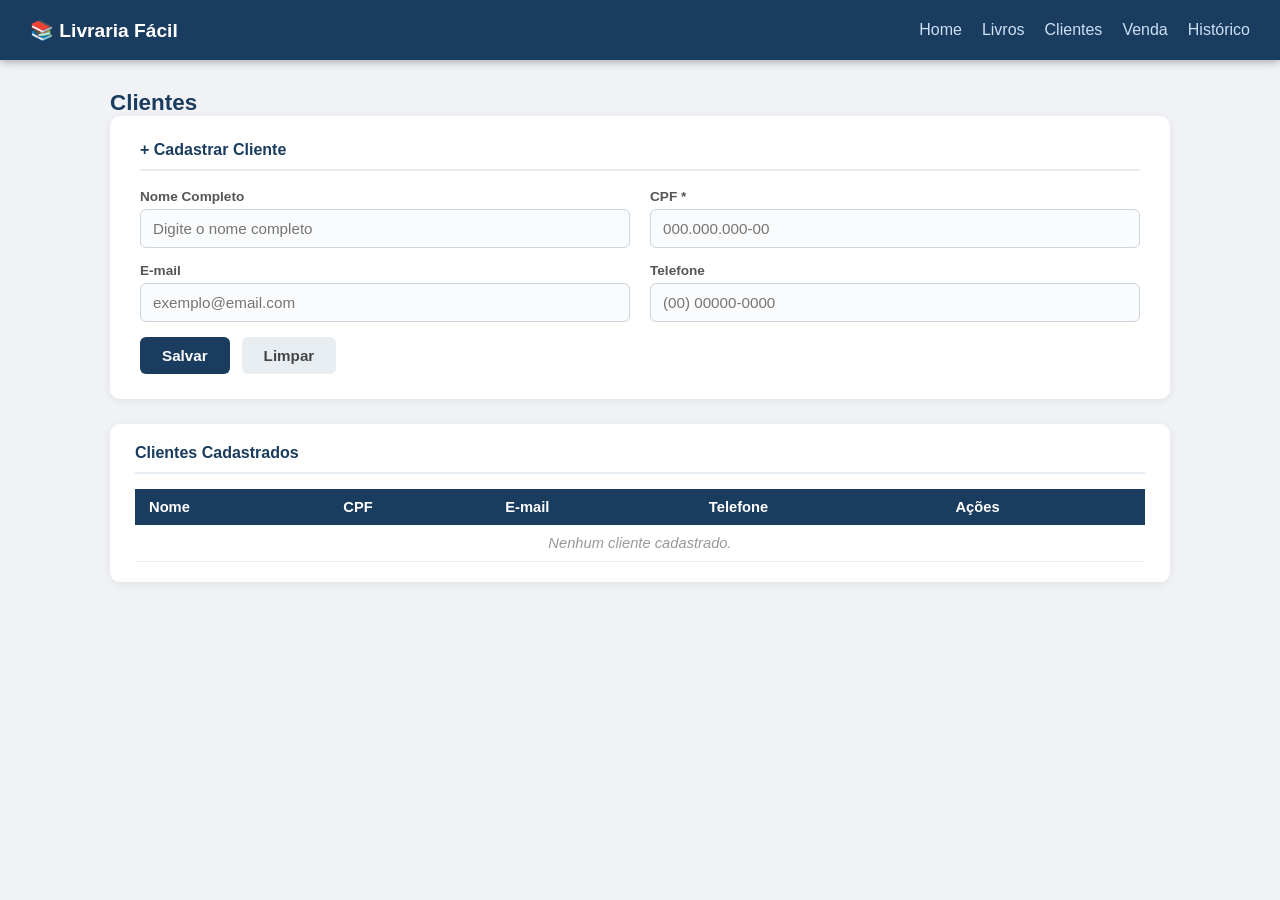
==== src/main/resources/static/clientes.html @ 3aa2c9e3 "Features Front-End" ====
<!DOCTYPE html>
<html lang="pt-BR">
<head>
    <meta charset="UTF-8">
    <meta name="viewport" content="width=device-width, initial-scale=1.0">
    <title>Clientes - Livraria Fácil</title>
    <link rel="stylesheet" href="../css/style.css">
    <script src="../js/validacoes.js" defer></script>
</head>
<body>
    <header>
        <div class="logo">📚 Livraria Fácil</div>
        <nav>
            <ul>
                <li><a href="index.html">Home</a></li>
                <li><a href="livros.html">Livros</a></li>
                <li><a href="clientes.html">Clientes</a></li>
                <li><a href="venda.html">Venda</a></li>
                <li><a href="historico.html">Histórico</a></li>
            </ul>
        </nav>
    </header>

    <main>
        <div class="container">

            <div class="pagina-titulo">
                <h2>Clientes</h2>
            </div>

            <div class="card-form">
                <h3>+ Cadastrar Cliente</h3>

                <form id="formCliente">
                    <div class="form-row">
                        <div class="form-group">
                            <label>Nome Completo</label>
                            <input id="nomeCliente" name="nomeCliente" type="text"
                                   placeholder="Digite o nome completo">
                        </div>
                        <div class="form-group">
                            <label>CPF *</label>
                            <input id="cpfCliente" name="cpfCliente" type="text"
                                   placeholder="000.000.000-00">
                        </div>
                    </div>

                    <div class="form-row">
                        <div class="form-group">
                            <label>E-mail</label>
                            <input id="emailCliente" name="emailCliente" type="email"
                                   placeholder="exemplo@email.com">
                        </div>
                        <div class="form-group">
                            <label>Telefone</label>
                            <input id="telefoneCliente" name="telefoneCliente" type="tel"
                                   placeholder="(00) 00000-0000">
                        </div>
                    </div>

                    <div class="acoes-form">
                        <button class="btn btn-primario" type="submit">Salvar</button>
                        <button class="btn btn-secundario" type="button" id="btnLimparCliente">Limpar</button>
                    </div>

                    <p id="msgCliente"></p>
                </form>
            </div>

            <div class="card-tabela">
                <h3>Clientes Cadastrados</h3>
                <table id="tabelaClientes">
                    <thead>
                        <tr>
                            <th>Nome</th>
                            <th>CPF</th>
                            <th>E-mail</th>
                            <th>Telefone</th>
                            <th>Ações</th>
                        </tr>
                    </thead>
                    <tbody>
                        <tr class="tabela-vazia">
                            <td colspan="5">Nenhum cliente cadastrado.</td>
                        </tr>
                    </tbody>
                </table>
            </div>

        </div>
    </main>
</body>
</html>
---- src/main/resources/css/style.css ----
﻿/* ===== RESET E BASE ===== */
* { margin: 0; padding: 0; box-sizing: border-box; }
body { 
    font-family: 'Segoe UI', Tahoma, Geneva, Verdana, sans-serif; 
    background-color: #f0f2f5; 
    color: #333; 
}

/* ===== HEADER ===== */
header { 
    background-color: #1a3c5e; 
    color: white; 
    padding: 0 30px; 
    display: flex; 
    align-items: center; 
    justify-content: space-between; 
    height: 60px; 
    box-shadow: 0 2px 8px rgba(0,0,0,0.3); 
}
.logo { 
    font-weight: bold; 
    font-size: 1.2rem; 
}
nav ul { list-style: none; display: flex; gap: 20px; }
nav a { 
    color: #cce0f5; 
    text-decoration: none; 
    transition: color 0.2s; 
}
nav a:hover { color: #f0a500; }

/* ===== CONTAINER PRINCIPAL ===== */
.container { max-width: 1100px; margin: 30px auto; padding: 0 20px; }
.pagina-titulo h2 { font-size: 1.4rem; color: #1a3c5e; }

/* ===== FORMULÁRIOS ===== */
.card-form { 
    background: white; 
    border-radius: 10px; 
    padding: 25px 30px; 
    margin-bottom: 25px; 
    box-shadow: 0 2px 10px rgba(0,0,0,0.07); 
}
.card-form h3 { 
    font-size: 1rem; 
    color: #1a3c5e; 
    margin-bottom: 18px; 
    border-bottom: 2px solid #e8edf2; 
    padding-bottom: 10px; 
}
.form-row { display: flex; gap: 20px; flex-wrap: wrap; margin-bottom: 15px; }
.form-group { 
    display: flex; 
    flex-direction: column; 
    flex: 1; 
    min-width: 200px; 
}
.form-group label { 
    font-size: 0.85rem; 
    font-weight: 600; 
    color: #555; 
    margin-bottom: 5px; 
}
.form-group input { 
    padding: 10px 12px; 
    border: 1px solid #ccd4de; 
    border-radius: 6px; 
    font-size: 0.95rem; 
    transition: border-color 0.2s; 
    background: #fafbfc; 
}
.form-group input:focus { 
    outline: none; 
    border-color: #1a3c5e; 
    background: white; 
}

/* ===== BOTÕES ===== */
.btn { 
    padding: 10px 22px; 
    border: none; 
    border-radius: 6px; 
    cursor: pointer; 
    font-size: 0.95rem; 
    font-weight: 600; 
    transition: all 0.2s; 
}
.btn-primario { background-color: #1a3c5e; color: white; }
.btn-primario:hover { background-color: #14304e; }
.btn-secundario { background-color: #e8edf2; color: #444; }
.btn-secundario:hover { background-color: #d5dde6; }
.acoes-form { display: flex; gap: 12px; margin-top: 5px; }

/* ===== TABELAS ===== */
.card-tabela { 
    background: white; 
    border-radius: 10px; 
    padding: 20px 25px; 
    box-shadow: 0 2px 10px rgba(0,0,0,0.07); 
}
.card-tabela h3 { 
    font-size: 1rem; 
    color: #1a3c5e; 
    margin-bottom: 15px; 
    border-bottom: 2px solid #e8edf2; 
    padding-bottom: 10px; 
}
table { width: 100%; border-collapse: collapse; font-size: 0.92rem; }
thead th { 
    background-color: #1a3c5e; 
    color: white; 
    padding: 10px 14px; 
    text-align: left; 
    font-weight: 600; 
}
tbody tr:nth-child(even) { background-color: #f7f9fc; }
tbody tr:hover { background-color: #eef3f9; }
tbody td { padding: 10px 14px; border-bottom: 1px solid #e8edf2; }
.tabela-vazia { text-align: center; color: #999; padding: 30px !important; font-style: italic; }

/* ===== DASHBOARD CARDS ===== */
.dashboard-titulo { 
    text-align: center; 
    font-size: 1.8rem; 
    margin-bottom: 10px; 
    color: #1a3c5e; 
}
.dashboard-subtitulo { 
    text-align: center; 
    color: #666; 
    margin-bottom: 35px; 
    font-size: 1rem; 
}
.cards-grid { 
    display: grid; 
    grid-template-columns: repeat(auto-fit, minmax(250px, 1fr)); 
    gap: 25px; 
}
.card { 
    background: white; 
    border-radius: 12px; 
    padding: 35px 25px; 
    text-align: center; 
    text-decoration: none; 
    color: #333; 
    box-shadow: 0 2px 10px rgba(0,0,0,0.08); 
    transition: all 0.2s; 
    border-top: 4px solid #1a3c5e; 
    display: block; 
}
.card:hover { 
    transform: translateY(-5px); 
    box-shadow: 0 8px 20px rgba(0,0,0,0.15); 
}
.card .icone { 
    font-size: 3rem; 
    margin-bottom: 15px; 
}
.card h2 { 
    font-size: 1.2rem; 
    color: #1a3c5e; 
    margin-bottom: 10px; 
}
.card p { 
    font-size: 0.9rem; 
    color: #888; 
}

/* ===== PÁGINA INICIAL ===== */
.bem-vindo { 
    text-align: center; 
    margin: 40px 0 20px 0; 
}
.bem-vindo h1 { 
    font-size: 2.2rem; 
    color: #333; 
    margin-bottom: 10px; 
}
.bem-vindo p { 
    font-size: 1.4rem; 
    color: #666; 
    font-weight: bold; 
}
.subtitulo { 
    text-align: center; 
    margin-bottom: 40px; 
    color: #888; 
    font-size: 1.1rem; 
}

/* ===== RESPONSIVO ===== */
@media (max-width: 768px) {
    .form-row { flex-direction: column; }
    .form-group { min-width: 100%; }
    nav ul { flex-wrap: wrap; gap: 10px; }
    .cards-grid { grid-template-columns: 1fr; }
    .bem-vindo h1 { font-size: 1.8rem; }
}

/* mensagens de validação para formulários */
.mensagem-erro {
    margin-top: 10px;
    font-size: 0.9rem;
    color: #c0392b;
}

.mensagem-sucesso {
    margin-top: 10px;
    font-size: 0.9rem;
    color: #27ae60;
}
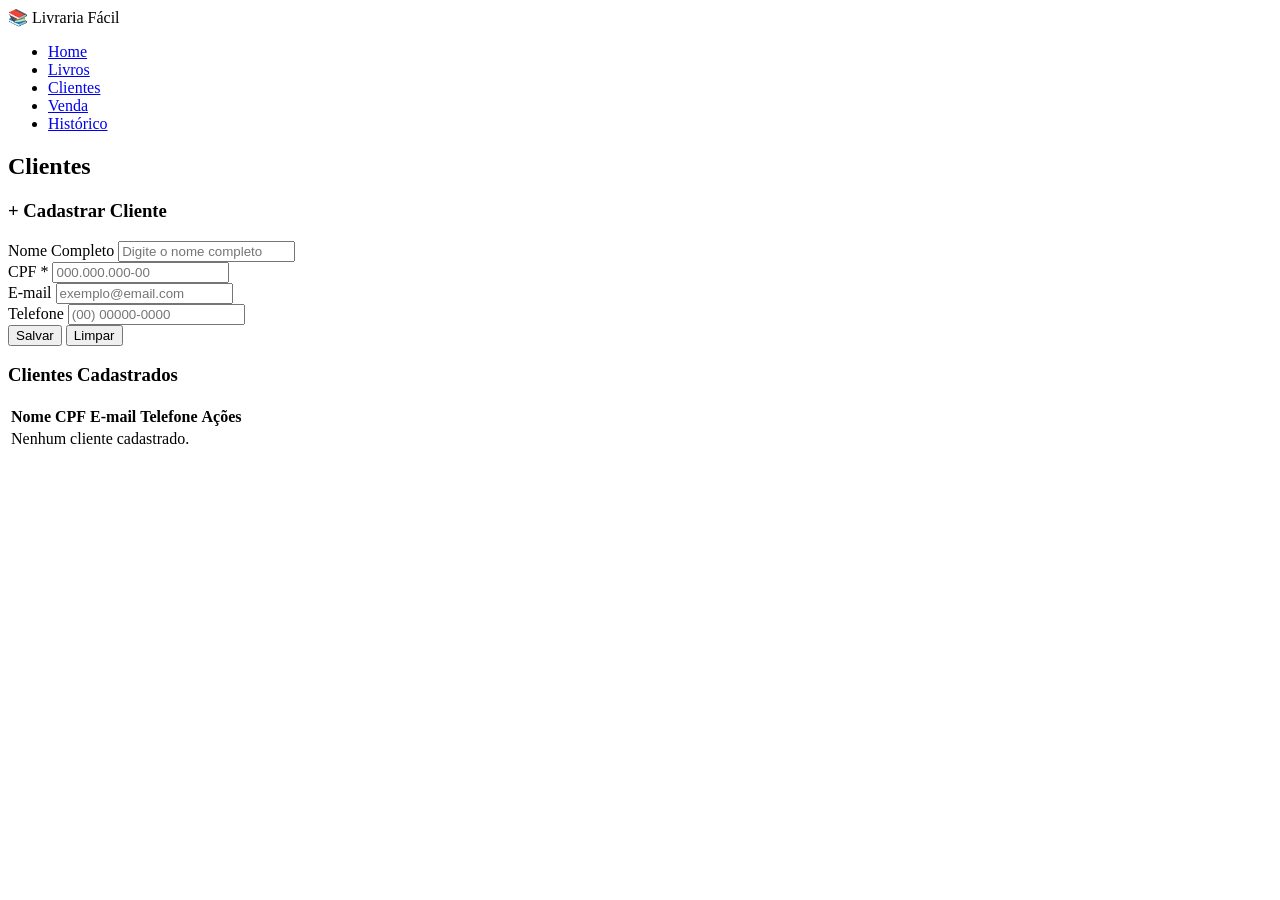
==== commit b752b753: "ajustar integracao com bd, pois está dando bug" ====
--- a/src/main/resources/static/clientes.html
+++ b/src/main/resources/static/clientes.html
@@ -4,8 +4,8 @@
     <meta charset="UTF-8">
     <meta name="viewport" content="width=device-width, initial-scale=1.0">
     <title>Clientes - Livraria Fácil</title>
-    <link rel="stylesheet" href="../css/style.css">
-    <script src="../js/validacoes.js" defer></script>
+    <link rel="stylesheet" href="/css/style.css">
+    <script src="/js/validacoes.js" defer></script>
 </head>
 <body>
     <header>
